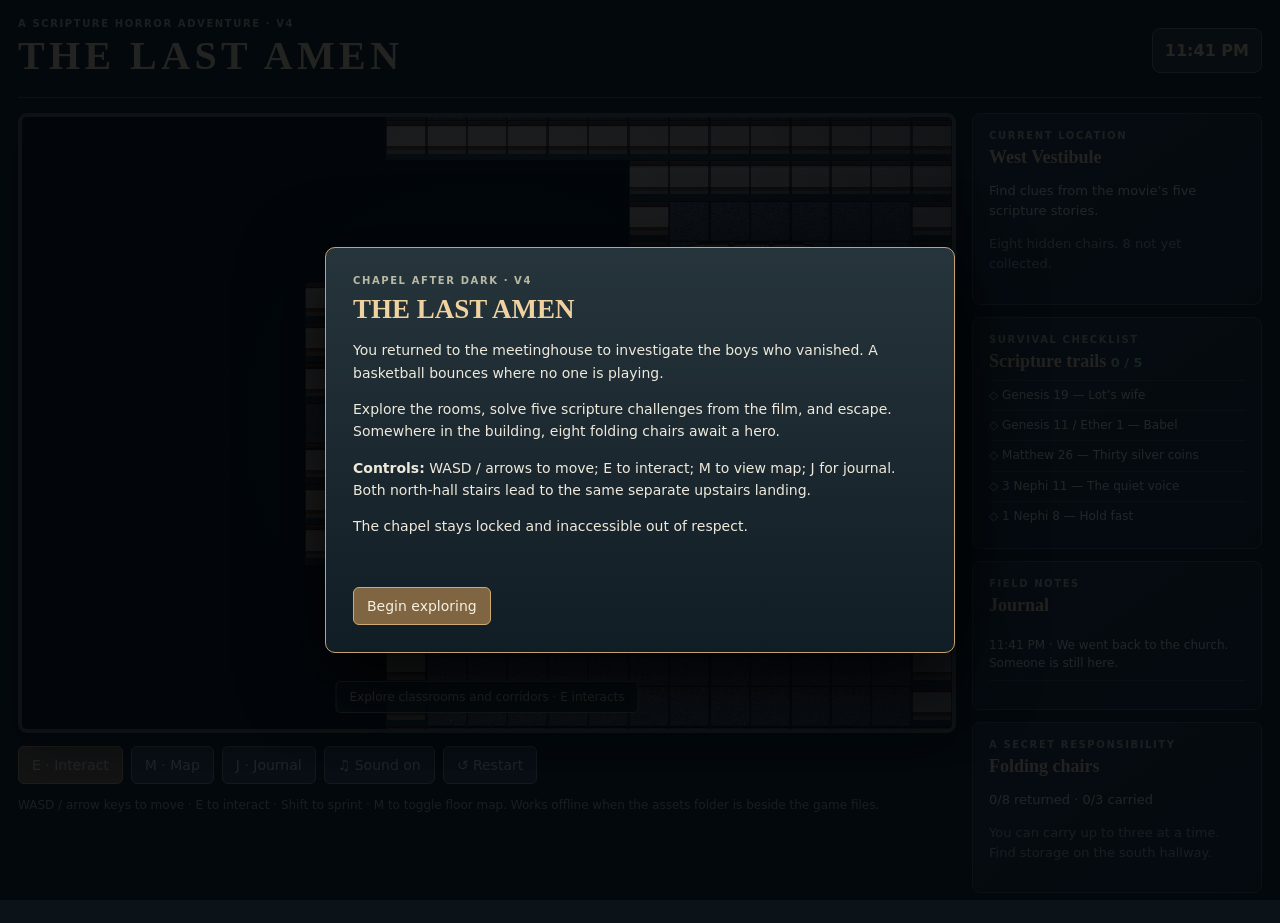
==== lastamen/index.html @ 3efc838f "last-amen-game Added the last amen game" ====
<!doctype html><html lang="en"><head><meta charset="utf-8"><meta name="viewport" content="width=device-width,initial-scale=1,viewport-fit=cover"><title>The Last Amen — Chapel After Dark v4</title><link rel="stylesheet" href="style.css"></head><body>
<div class="shell"><header><div><div class="eyebrow">A SCRIPTURE HORROR ADVENTURE · V4</div><h1>THE LAST AMEN</h1></div><div class="time" id="clock">11:41 PM</div></header>
<div class="layout"><main><section class="stage"><canvas id="game" aria-label="Top-down haunted meetinghouse adventure"></canvas><div id="banner" class="banner" role="status"></div><div id="prompt" class="prompt">Find a clue and press E</div><div id="touch"><div class="dpad"><span></span><button data-dir="up">▲</button><span></span><button data-dir="left">◀</button><button data-dir="down">▼</button><button data-dir="right">▶</button></div><button id="useTouch" class="useTouch">USE</button></div></section>
<div class="toolbar"><button id="use">E · Interact</button><button id="map">M · Map</button><button id="journalBtn">J · Journal</button><button id="sound">♫ Sound on</button><button id="restart">↺ Restart</button></div><p class="footnote">WASD / arrow keys to move · E to interact · Shift to sprint · M to toggle floor map. Works offline when the assets folder is beside the game files.</p></main>
<aside><section class="panel"><div class="kicker">CURRENT LOCATION</div><h2 id="zone">East Foyer</h2><p id="objective">Find the five warnings.</p><p class="muted" id="status">Something has gone wrong.</p></section><section class="panel"><div class="kicker">SURVIVAL CHECKLIST</div><h2>Scripture trails <span id="score">0 / 5</span></h2><div id="tasks"></div></section><section class="panel"><div class="kicker">FIELD NOTES</div><h2>Journal</h2><div id="notes"></div></section><section class="panel"><div class="kicker">A SECRET RESPONSIBILITY</div><h2>Folding chairs</h2><p id="chairsStatus">0 of 8 returned</p><p class="muted">You can carry up to three at a time. Find storage on the south hallway.</p></section></aside></div></div>
<div id="modal" class="modal" role="dialog" aria-modal="true"><div class="dialog"><div id="modalRef" class="eyebrow"></div><h2 id="modalTitle"></h2><div id="modalBody"></div><p id="feedback" class="feedback" aria-live="polite"></p><div id="actions" class="actions"></div></div></div>
<script src="game.js"></script></body></html>
---- lastamen/style.css ----
:root{--bg:#0b1218;--panel:#19232a;--ink:#eee9db;--muted:#9baeb4;--gold:#e7c58a;--border:#45575c;--yes:#a9ddbb}*{box-sizing:border-box}html,body{margin:0;background:var(--bg);color:var(--ink);font:14px system-ui,Arial,sans-serif}button,input{font:inherit}button{cursor:pointer}button:focus-visible,input:focus-visible{outline:2px solid #fff;outline-offset:2px}h1,h2{font-family:Georgia,serif}.shell{max-width:1460px;padding:18px;margin:auto}header{display:flex;align-items:center;justify-content:space-between;border-bottom:1px solid var(--border);padding-bottom:15px;margin-bottom:15px;gap:10px}.eyebrow,.kicker{font-size:10px;font-weight:700;letter-spacing:.16em;color:#b9b9a3}h1{color:#f6dcaa;font-size:clamp(24px,4vw,40px);margin:3px 0;letter-spacing:.11em}.time{font-weight:700;font-size:16px;color:#f6d6a0;padding:12px;background:#273037;border:1px solid #7a795f;border-radius:8px;font-variant-numeric:tabular-nums}.layout{display:grid;grid-template-columns:minmax(0,1fr) 290px;gap:16px}.stage{position:relative;overflow:hidden;border:4px solid #645b4b;box-shadow:0 18px 45px #0007;background:#070a0d;border-radius:9px}canvas{display:block;width:100%;height:min(68vh,700px);image-rendering:pixelated;touch-action:none}.prompt,.banner{pointer-events:none;position:absolute;background:#0d1b21e9;border:1px solid #927f62;border-radius:5px;color:#f9e7c6;text-align:center;padding:8px 13px;font-size:12px}.prompt{bottom:16px;left:50%;transform:translateX(-50%);max-width:95%;white-space:nowrap;overflow:hidden;text-overflow:ellipsis}.banner{top:14px;left:50%;transform:translateX(-50%);max-width:88%;width:max-content;opacity:0;transition:opacity .2s}.banner.on{opacity:1}.toolbar{display:flex;flex-wrap:wrap;gap:8px;margin-top:13px}.toolbar button,.actions button,.dpad button,.useTouch,.miniPad button,.wordbank button{background:#30434b;border:1px solid #859490;border-radius:6px;color:#f7f0df;padding:10px 13px}.toolbar button:first-child,.actions .primary{background:#806543;border-color:#d0aa71}.toolbar button:hover,.actions button:hover,.wordbank button:hover{filter:brightness(1.2)}.footnote{font-size:12px;color:var(--muted);line-height:1.5}.panel{border:1px solid #43565b;background:linear-gradient(145deg,#1d2a31,#111d24);border-radius:8px;padding:16px;margin-bottom:12px}.panel h2{font-size:18px;color:#f0d4a4;margin:6px 0 8px}.panel p{font-size:13px;line-height:1.55}.muted{color:var(--muted)}#score{font:700 13px system-ui;color:#9bd5ae}.task{font-size:12px;padding:6px 0;border-top:1px solid #34464a;line-height:1.45}.task.done{color:var(--yes)}#notes{max-height:185px;overflow-y:auto}#notes p{font-size:12px;padding-bottom:7px;border-bottom:1px solid #34464a}.modal{position:fixed;inset:0;display:none;place-items:center;padding:15px;background:#03080cdd;z-index:20;overflow:auto}.modal.show{display:grid}.dialog{border:1px solid #c4a36e;border-radius:10px;width:min(630px,100%);max-height:92vh;overflow-y:auto;padding:clamp(17px,3vw,27px);background:linear-gradient(#26343b,#111d24);box-shadow:0 22px 80px #000}.dialog h2{font-size:27px;color:#f0d2a1;margin:8px 0}.dialog p{line-height:1.6}.actions,.wordbank,.miniPad{display:flex;flex-wrap:wrap;gap:9px;margin-top:15px}.feedback{color:#f5ce9e;min-height:20px}.mini-note{border-left:3px solid #d7b578;background:#304049;padding:12px;margin:14px 0}.dialog input{width:100%;background:#0b171c;border:1px solid #869ba0;border-radius:6px;color:#fff;padding:12px}.wordbank button[disabled]{opacity:.35}.coins{display:grid;grid-template-columns:repeat(10,minmax(0,1fr));gap:5px;margin:12px 0}.coins button{border:2px solid #f8d99a;border-radius:50%;background:#ad9253;aspect-ratio:1;color:#422b16;padding:0}.coins button.off{border-color:#73878a;background:#34474e;color:#aad3ae}.listenBar{height:15px;border-radius:8px;background:#32454a;overflow:hidden}.listenBar div{height:100%;background:linear-gradient(90deg,#6d9caa,#f0d79e);width:0}.maze{display:grid;grid-template-columns:repeat(7,1fr);max-width:355px;gap:4px;margin:14px auto}.maze div{aspect-ratio:1;display:grid;place-items:center;background:#364349;border:1px solid #6d797b;border-radius:4px;font-size:20px}.maze .rail{background:#8c7047}.maze .you{background:#588879}.miniPad{justify-content:center}.miniPad button{min-width:47px}#touch{position:absolute;left:12px;right:12px;bottom:12px;display:none;justify-content:space-between;align-items:end;pointer-events:none}.dpad{display:grid;grid-template-columns:repeat(3,43px);grid-template-rows:repeat(3,43px);gap:4px}.dpad button,.useTouch{pointer-events:auto;background:#1a2c36d9;touch-action:none;user-select:none}.useTouch{border-radius:50%;height:70px;width:70px;font-weight:700}@media(max-width:960px){.layout{grid-template-columns:1fr}aside{display:grid;grid-template-columns:repeat(2,minmax(0,1fr));gap:10px}.panel{margin:0}#touch{display:flex}.prompt{bottom:108px}}@media(max-width:600px){.shell{padding:8px}aside{grid-template-columns:1fr}canvas{height:62vh}header{padding:7px}.time{font-size:13px;padding:8px}.dpad{grid-template-columns:repeat(3,38px);grid-template-rows:repeat(3,38px)}.panel{padding:12px}}
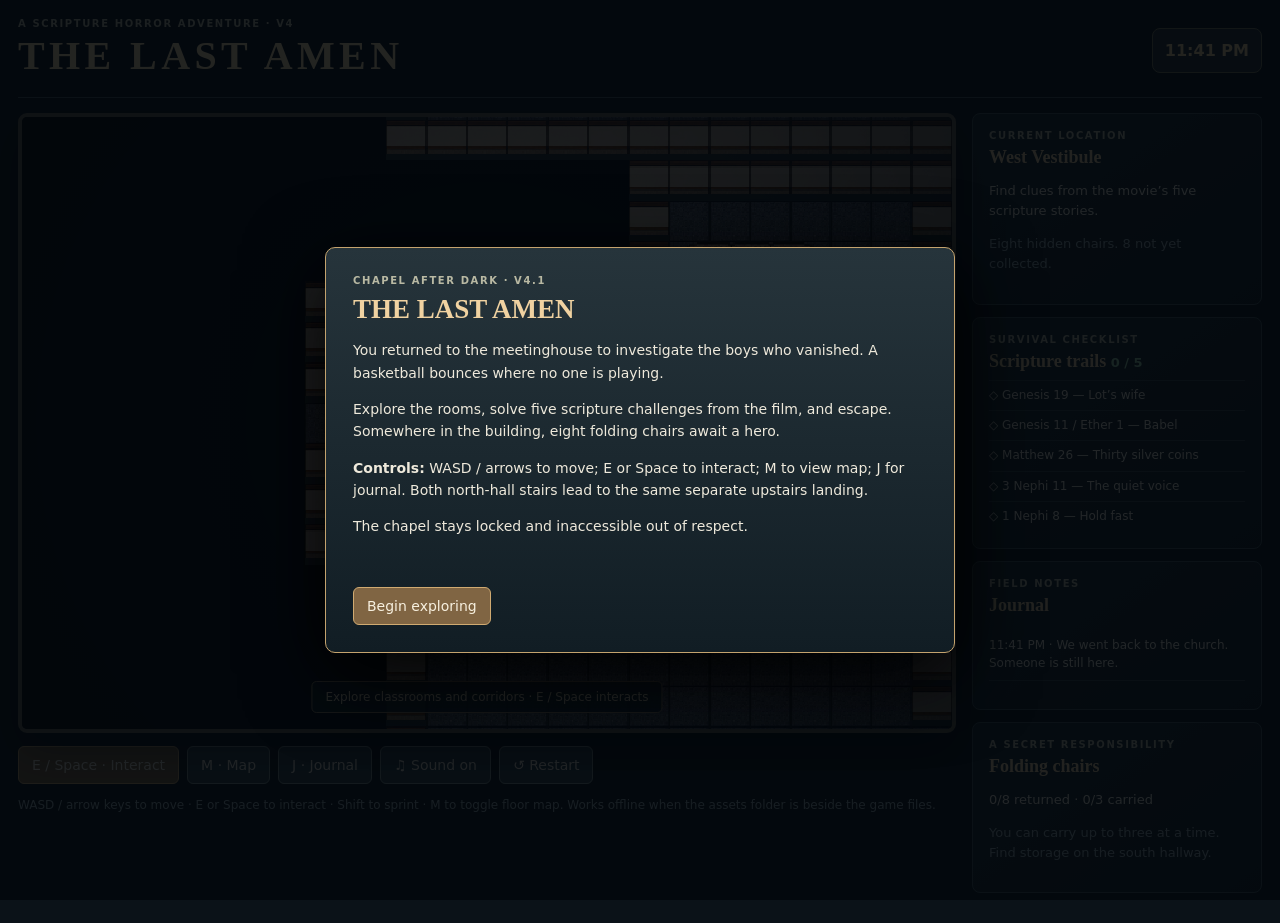
==== commit 9b7cd5ec: "lastamen navigation update" ====
--- a/lastamen/index.html
+++ b/lastamen/index.html
@@ -1,7 +1,7 @@
 <!doctype html><html lang="en"><head><meta charset="utf-8"><meta name="viewport" content="width=device-width,initial-scale=1,viewport-fit=cover"><title>The Last Amen — Chapel After Dark v4</title><link rel="stylesheet" href="style.css"></head><body>
 <div class="shell"><header><div><div class="eyebrow">A SCRIPTURE HORROR ADVENTURE · V4</div><h1>THE LAST AMEN</h1></div><div class="time" id="clock">11:41 PM</div></header>
 <div class="layout"><main><section class="stage"><canvas id="game" aria-label="Top-down haunted meetinghouse adventure"></canvas><div id="banner" class="banner" role="status"></div><div id="prompt" class="prompt">Find a clue and press E</div><div id="touch"><div class="dpad"><span></span><button data-dir="up">▲</button><span></span><button data-dir="left">◀</button><button data-dir="down">▼</button><button data-dir="right">▶</button></div><button id="useTouch" class="useTouch">USE</button></div></section>
-<div class="toolbar"><button id="use">E · Interact</button><button id="map">M · Map</button><button id="journalBtn">J · Journal</button><button id="sound">♫ Sound on</button><button id="restart">↺ Restart</button></div><p class="footnote">WASD / arrow keys to move · E to interact · Shift to sprint · M to toggle floor map. Works offline when the assets folder is beside the game files.</p></main>
+<div class="toolbar"><button id="use">E / Space · Interact</button><button id="map">M · Map</button><button id="journalBtn">J · Journal</button><button id="sound">♫ Sound on</button><button id="restart">↺ Restart</button></div><p class="footnote">WASD / arrow keys to move · E or Space to interact · Shift to sprint · M to toggle floor map. Works offline when the assets folder is beside the game files.</p></main>
 <aside><section class="panel"><div class="kicker">CURRENT LOCATION</div><h2 id="zone">East Foyer</h2><p id="objective">Find the five warnings.</p><p class="muted" id="status">Something has gone wrong.</p></section><section class="panel"><div class="kicker">SURVIVAL CHECKLIST</div><h2>Scripture trails <span id="score">0 / 5</span></h2><div id="tasks"></div></section><section class="panel"><div class="kicker">FIELD NOTES</div><h2>Journal</h2><div id="notes"></div></section><section class="panel"><div class="kicker">A SECRET RESPONSIBILITY</div><h2>Folding chairs</h2><p id="chairsStatus">0 of 8 returned</p><p class="muted">You can carry up to three at a time. Find storage on the south hallway.</p></section></aside></div></div>
 <div id="modal" class="modal" role="dialog" aria-modal="true"><div class="dialog"><div id="modalRef" class="eyebrow"></div><h2 id="modalTitle"></h2><div id="modalBody"></div><p id="feedback" class="feedback" aria-live="polite"></p><div id="actions" class="actions"></div></div></div>
 <script src="game.js"></script></body></html>
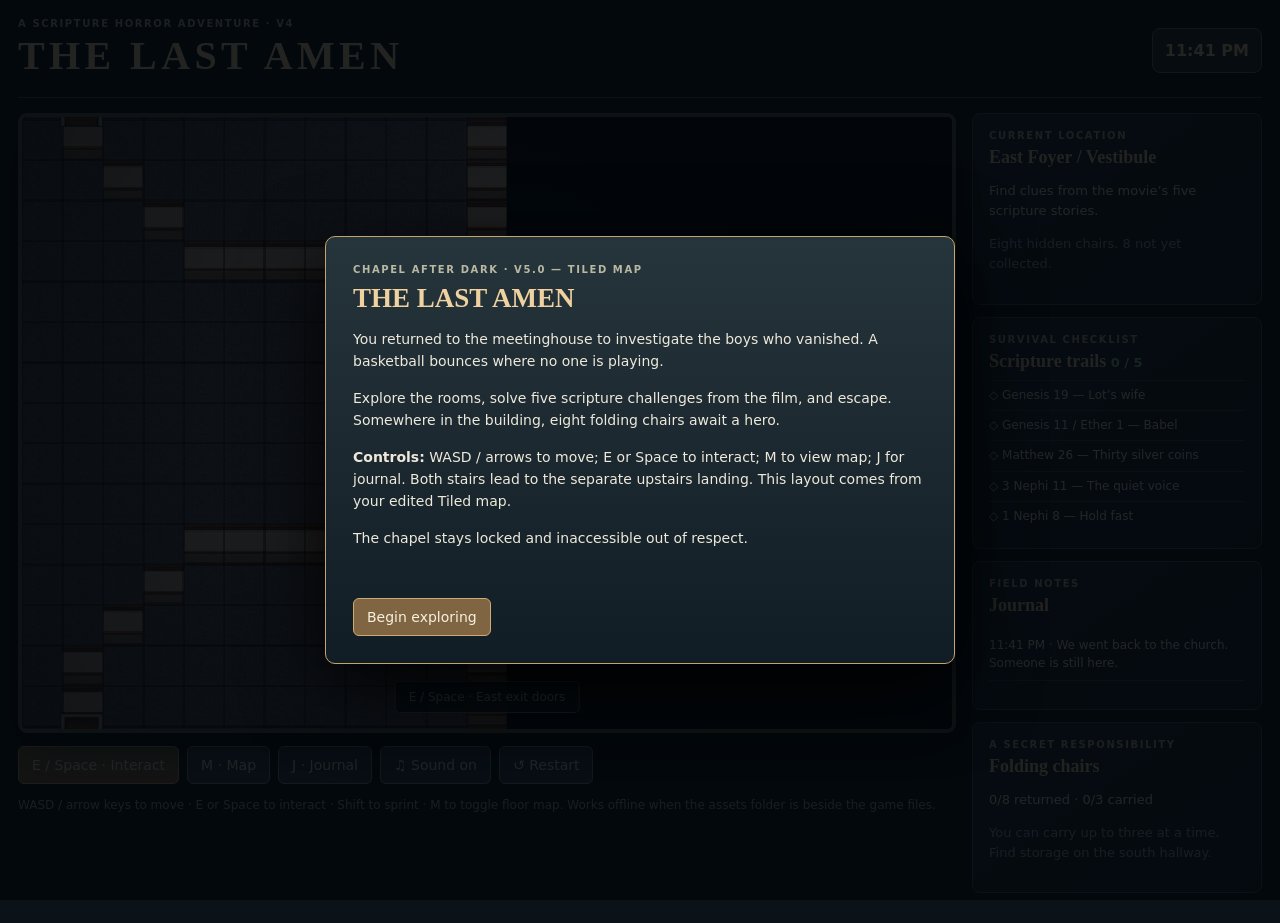
==== commit d647a2da: "New map updates Fixed layout for gameplay." ====
--- a/lastamen/index.html
+++ b/lastamen/index.html
@@ -4,4 +4,5 @@
 <div class="toolbar"><button id="use">E / Space · Interact</button><button id="map">M · Map</button><button id="journalBtn">J · Journal</button><button id="sound">♫ Sound on</button><button id="restart">↺ Restart</button></div><p class="footnote">WASD / arrow keys to move · E or Space to interact · Shift to sprint · M to toggle floor map. Works offline when the assets folder is beside the game files.</p></main>
 <aside><section class="panel"><div class="kicker">CURRENT LOCATION</div><h2 id="zone">East Foyer</h2><p id="objective">Find the five warnings.</p><p class="muted" id="status">Something has gone wrong.</p></section><section class="panel"><div class="kicker">SURVIVAL CHECKLIST</div><h2>Scripture trails <span id="score">0 / 5</span></h2><div id="tasks"></div></section><section class="panel"><div class="kicker">FIELD NOTES</div><h2>Journal</h2><div id="notes"></div></section><section class="panel"><div class="kicker">A SECRET RESPONSIBILITY</div><h2>Folding chairs</h2><p id="chairsStatus">0 of 8 returned</p><p class="muted">You can carry up to three at a time. Find storage on the south hallway.</p></section></aside></div></div>
 <div id="modal" class="modal" role="dialog" aria-modal="true"><div class="dialog"><div id="modalRef" class="eyebrow"></div><h2 id="modalTitle"></h2><div id="modalBody"></div><p id="feedback" class="feedback" aria-live="polite"></p><div id="actions" class="actions"></div></div></div>
+<script src="map-data.js"></script>
 <script src="game.js"></script></body></html>
